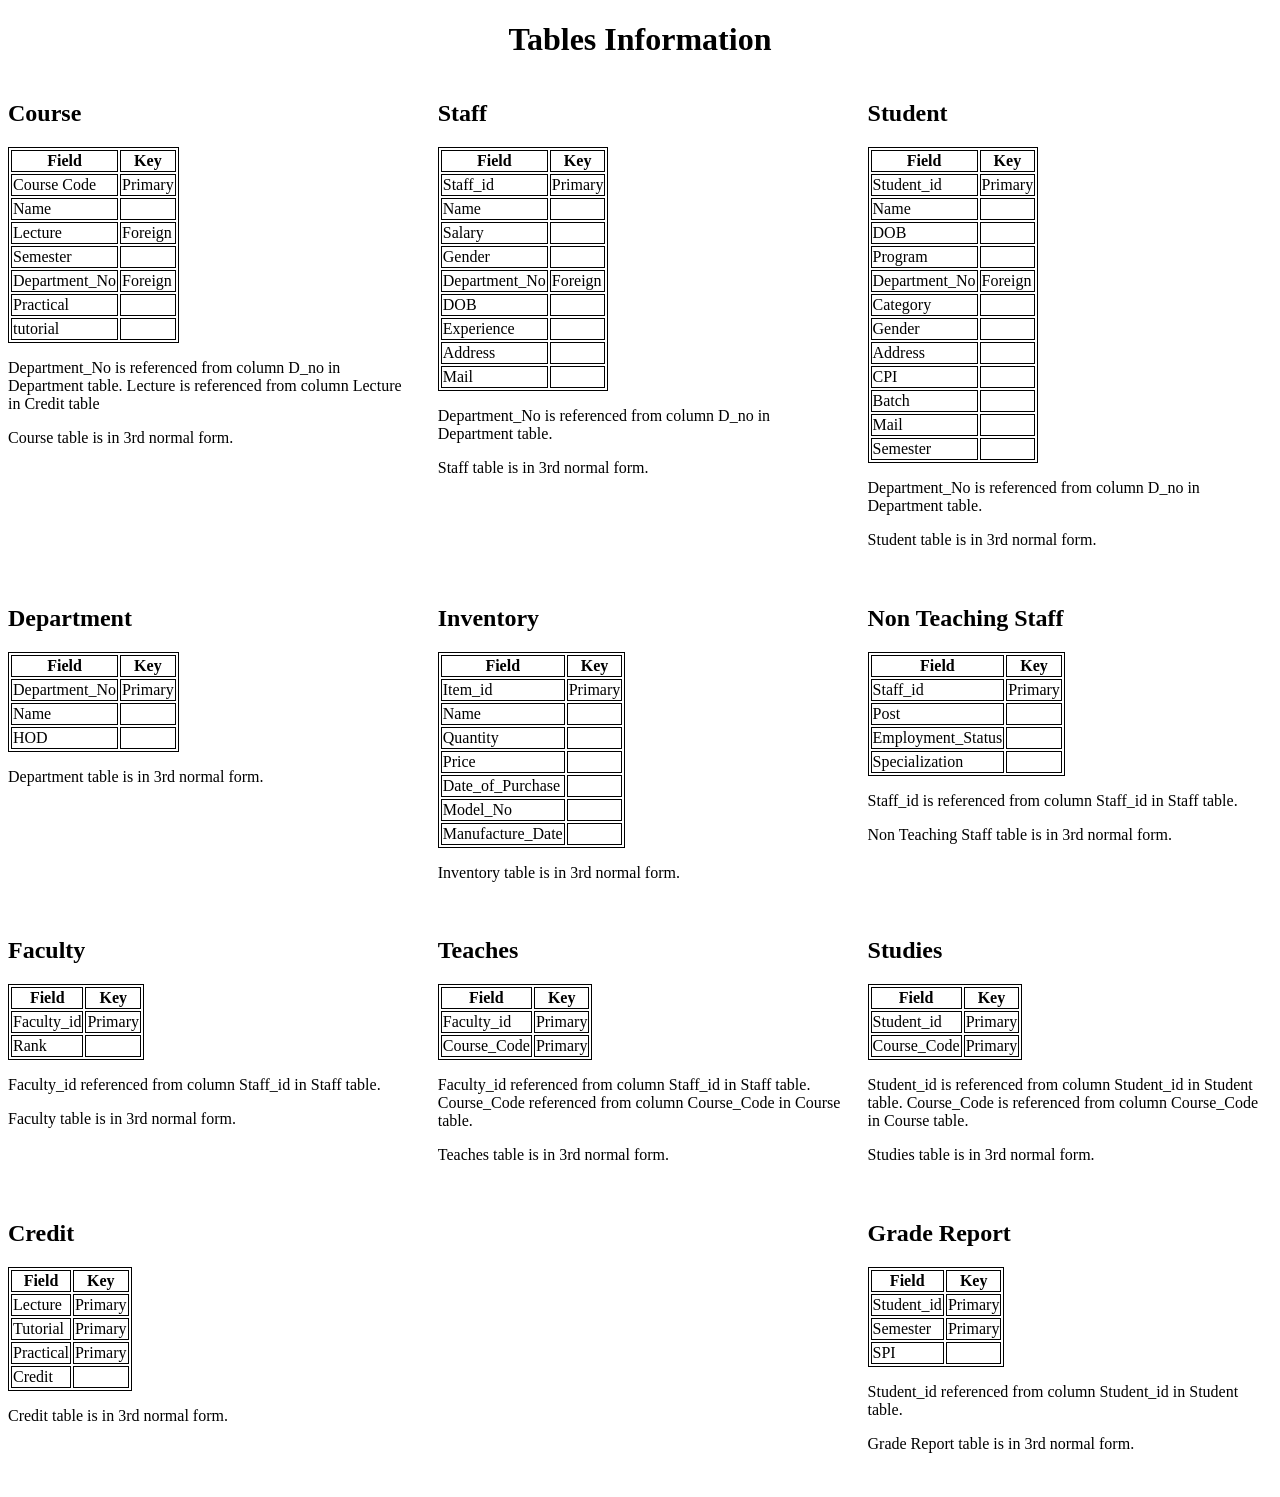
==== about.html @ eb39aaf7 "Add files via upload" ====
<!DOCTYPE html>
<html lang="en">
<head>
    <meta charset="UTF-8">
    <title>About</title>
    <link rel="stylesheet" href="./stylesheet.css">
</head>
<body>
    <h1 class="container">Tables Information</h1>


    <div class="container-col">
        <div class="inner-container-row">
            <div class="inner-container">
                <div class="col-md-7">
                    <h2 >Course</h2>
                    <table class="table table-striped table-bordered table-hover">
                        <tr>
                            <th>Field</th>
                            <th>Key</th>
                        </tr>
                        <tr>
                            <td> Course Code </td>
                            <td> Primary </td>
                        </tr>
                        <tr>
                            <td>Name</td>
                            <td></td>
                        </tr>
                        <tr>
                            <td>Lecture</td>
                            <td>Foreign</td>
                        </tr>
                        <tr>
                            <td>Semester</td>
                            <td></td>
                        </tr>
                        <tr>
                            <td>Department_No</td>
                            <td>Foreign</td>
                        </tr>
                        <tr>
                            <td>Practical</td>
                            <td></td>
                        </tr>
                        <tr>
                            <td>tutorial</td>
                            <td></td>
                        </tr>
                    </table>
                </div>
                <div class="col-md-5">
                    <p>Department_No is referenced from column D_no in Department table. Lecture is referenced from column Lecture in Credit table</p>
                    <p>Course table is in 3rd normal form.</p>
                </div>
            </div>
            <div class="inner-container">
                <div class="col-md-7">
                    <h2 >Staff</h2>
                    <table class="table table-striped table-bordered table-hover">
                        <tr>
                            <th>Field</th>
                            <th>Key</th>
                        </tr>
                        <tr>
                            <td> Staff_id </td>
                            <td> Primary </td>
                        </tr>
                        <tr>
                            <td>Name</td>
                            <td></td>
                        </tr>
                        <tr>
                            <td>Salary</td>
                            <td></td>
                        </tr>
                        <tr>
                            <td>Gender</td>
                            <td></td>
                        </tr>
                        <tr>
                            <td>Department_No</td>
                            <td>Foreign</td>
                        </tr>
                        <tr>
                            <td>DOB</td>
                            <td></td>
                        </tr>
                        <tr>
                            <td>Experience</td>
                            <td></td>
                        </tr>
                        <tr>
                            <td>Address</td>
                            <td></td>
                        </tr>
                        <tr>
                            <td>Mail</td>
                            <td></td>
                        </tr>
                    </table>
                </div>
                <div class="col-md-5">
                    <p>Department_No is referenced from column D_no in Department table.</p>
                    <p>Staff table is in 3rd normal form.</p>
                </div>
            </div>
            <div class="inner-container">
                <div class="col-md-7">
                    <h2 >Student</h2>
                    <table class="table table-striped table-bordered table-hover">
                        <tr>
                            <th>Field</th>
                            <th>Key</th>
                        </tr>
                        <tr>
                            <td> Student_id </td>
                            <td> Primary </td>
                        </tr>
                        <tr>
                            <td>Name</td>
                            <td></td>
                        </tr>
                        <tr>
                            <td>DOB</td>
                            <td></td>
                        </tr>
                        <tr>
                            <td>Program</td>
                            <td></td>
                        </tr>
                        <tr>
                            <td>Department_No</td>
                            <td>Foreign</td>
                        </tr>
                        <tr>
                            <td>Category</td>
                            <td></td>
                        </tr>
                        <tr>
                            <td>Gender</td>
                            <td></td>
                        </tr>
                        <tr>
                            <td>Address</td>
                            <td></td>
                        </tr>
                        <tr>
                            <td>CPI</td>
                            <td></td>
                        </tr>
                        <tr>
                            <td>Batch</td>
                            <td></td>
                        </tr>
                        <tr>
                            <td>Mail</td>
                            <td></td>
                        </tr>
                        <tr>
                            <td>Semester</td>
                            <td></td>
                        </tr>
                    </table>
                </div>
                <div class="col-md-5">
                    <p>Department_No is referenced from column D_no in Department table.</p>
                    <p>Student table is in 3rd normal form.</p>
                </div>
            </div>
        </div>
        <div class="inner-container-row">
            <div class="inner-container">
                <div class="col-md-7">
                    <h2 >Department</h2>
                    <table class="table table-striped table-bordered table-hover">
                        <tr>
                            <th>Field</th>
                            <th>Key</th>
                        </tr>
                        <tr>
                            <td> Department_No </td>
                            <td> Primary </td>
                        </tr>
                        <tr>
                            <td>Name</td>
                            <td></td>
                        </tr>
                        <tr>
                            <td>HOD</td>
                            <td></td>
                        </tr>
                    </table>
                </div>
                <div class="col-md-5">
                    <p>Department table is in 3rd normal form.</p>
                </div>
            </div>
            <div class="inner-container">
                <div class="col-md-7">
                        <h2 >Inventory</h2>
                    <table class="table table-striped table-bordered table-hover">
                        <tr>
                            <th>Field</th>
                            <th>Key</th>
                        </tr>
                        <tr>
                            <td>Item_id</td>
                            <td> Primary </td>
                        </tr>
                        <tr>
                            <td>Name</td>
                            <td></td>
                        </tr>
                        <tr>
                            <td>Quantity</td>
                            <td></td>
                        </tr>
                        <tr>
                            <td>Price</td>
                            <td></td>
                        </tr>
                        <tr>
                            <td>Date_of_Purchase</td>
                            <td></td>
                        </tr>
                        <tr>
                            <td>Model_No</td>
                            <td></td>
                        </tr>
                        <tr>
                            <td>Manufacture_Date</td>
                            <td></td>
                        </tr>
                    </table>
                </div>
                <div class="col-md-5">
                    <p>Inventory table is in 3rd normal form.</p>
                </div>
            </div>
            <div class="inner-container">
                <div class="col-md-7">
                    <h2 >Non Teaching Staff</h2>
                    <table class="table table-striped table-bordered table-hover">
                        <tr>
                            <th>Field</th>
                            <th>Key</th>
                        </tr>
                        <tr>
                            <td> Staff_id </td>
                            <td> Primary </td>
                        </tr>
                        <tr>
                            <td>Post</td>
                            <td></td>
                        </tr>
                        <tr>
                            <td>Employment_Status</td>
                            <td></td>
                        </tr>
                        <tr>
                            <td>Specialization</td>
                            <td></td>
                        </tr>
                    </table>
                </div>
                <div class="col-md-5">
                    <p>Staff_id is referenced from column Staff_id in Staff table.</p>
                    <p>Non Teaching Staff table is in 3rd normal form.</p>
                </div>
            </div>
        </div>
        <div class="inner-container-row">
            <div class="inner-container">
                <div class="col-md-7">
                    <h2 >Faculty</h2>
                    <table class="table table-striped table-bordered table-hover">
                        <tr>
                            <th>Field</th>
                            <th>Key</th>
                        </tr>
                        <tr>
                            <td> Faculty_id </td>
                            <td> Primary </td>
                        </tr>
                        <tr>
                            <td>Rank</td>
                            <td></td>
                        </tr>
                    </table>
                </div>
                <div class="col-md-5">
                    <p>Faculty_id referenced from column Staff_id in Staff table.</p>
                    <p>Faculty table is in 3rd normal form.</p>
                </div>
            </div>
            <div class="inner-container">
                <div class="col-md-7">
                    <h2 >Teaches</h2>
                    <table class="table table-striped table-bordered table-hover">
                        <tr>
                            <th>Field</th>
                            <th>Key</th>
                        </tr>
                        <tr>
                            <td>Faculty_id</td>
                            <td> Primary </td>
                        </tr>
                        <tr>
                            <td>Course_Code</td>
                            <td>Primary</td>
                        </tr>
                    </table>
                </div>
                <div class="col-md-5">
                    <p>Faculty_id referenced from column Staff_id in Staff table. Course_Code referenced from column Course_Code in Course table.</p>
                    <p>Teaches table is in 3rd normal form.</p>
                </div>
            </div>
            <div class="inner-container">
                <div class="col-md-7">
                    <h2 >Studies</h2>
                    <table class="table table-striped table-bordered table-hover">
                        <tr>
                            <th>Field</th>
                            <th>Key</th>
                        </tr>
                        <tr>
                            <td> Student_id </td>
                            <td> Primary </td>
                        </tr>
                        <tr>
                            <td>Course_Code</td>
                            <td>Primary</td>
                        </tr>
                    </table>
                </div>
                <div class="col-md-5">
                    <p>Student_id is referenced from column Student_id in Student table. Course_Code is referenced from column Course_Code in Course table.</p>
                    <p>Studies table is in 3rd normal form.</p>
                </div>
            </div>
        </div>
        <div class="inner-container-row">
            <div class="inner-container">
                <div class="col-md-7">
                    <h2 >Credit</h2>
                    <table class="table table-striped table-bordered table-hover">
                        <tr>
                            <th>Field</th>
                            <th>Key</th>
                        </tr>
                        <tr>
                            <td> Lecture </td>
                            <td> Primary </td>
                        </tr>
                        <tr>
                            <td>Tutorial</td>
                            <td>Primary</td>
                        </tr>
                        <tr>
                            <td>Practical</td>
                            <td>Primary</td>
                        </tr>
                        <tr>
                            <td>Credit</td>
                            <td></td>
                        </tr>
                    </table>
                </div>
                <div class="col-md-5">
                    <p>Credit table is in 3rd normal form.</p>
                </div>
            </div>
            <div class="inner-container">
                <div class="col-md-7">
                    <h2 >Grade Report</h2>
                    <table class="table table-striped table-bordered table-hover">
                        <tr>
                            <th>Field</th>
                            <th>Key</th>
                        </tr>
                        <tr>
                            <td>Student_id</td>
                            <td> Primary </td>
                        </tr>
                        <tr>
                            <td>Semester</td>
                            <td>Primary</td>
                        </tr>
                        <tr>
                            <td>SPI</td>
                            <td></td>
                        </tr>
                    </table>
                </div>
                <div class="col-md-5">
                    <p>Student_id referenced from column Student_id in Student table.</p>
                    <p>Grade Report table is in 3rd normal form.</p>
                </div>
            </div>
        </div>
    </div>

</body>
</html>
---- stylesheet.css ----
.container {
    display: flex;
    justify-content: center;
    flex-direction: column;
    align-items: center;
}

table, td, th{
    border: 1px solid;
}

.container-col {
    display: flex;
    flex-direction: column;
}

.inner-container-row {
    display: flex;
    padding-bottom: 10px;
    justify-content: space-between;
}

.inner-container {
    width: 32%;
    /*height: 300px;*/
    padding-bottom: 10px;
}



.container-table {
    display: flex;
    justify-content: space-between;
}

.container-row{
    width: 30%;
    height: 100px;
}

.container-col {
    display: flex;
    flex-direction: column;
}
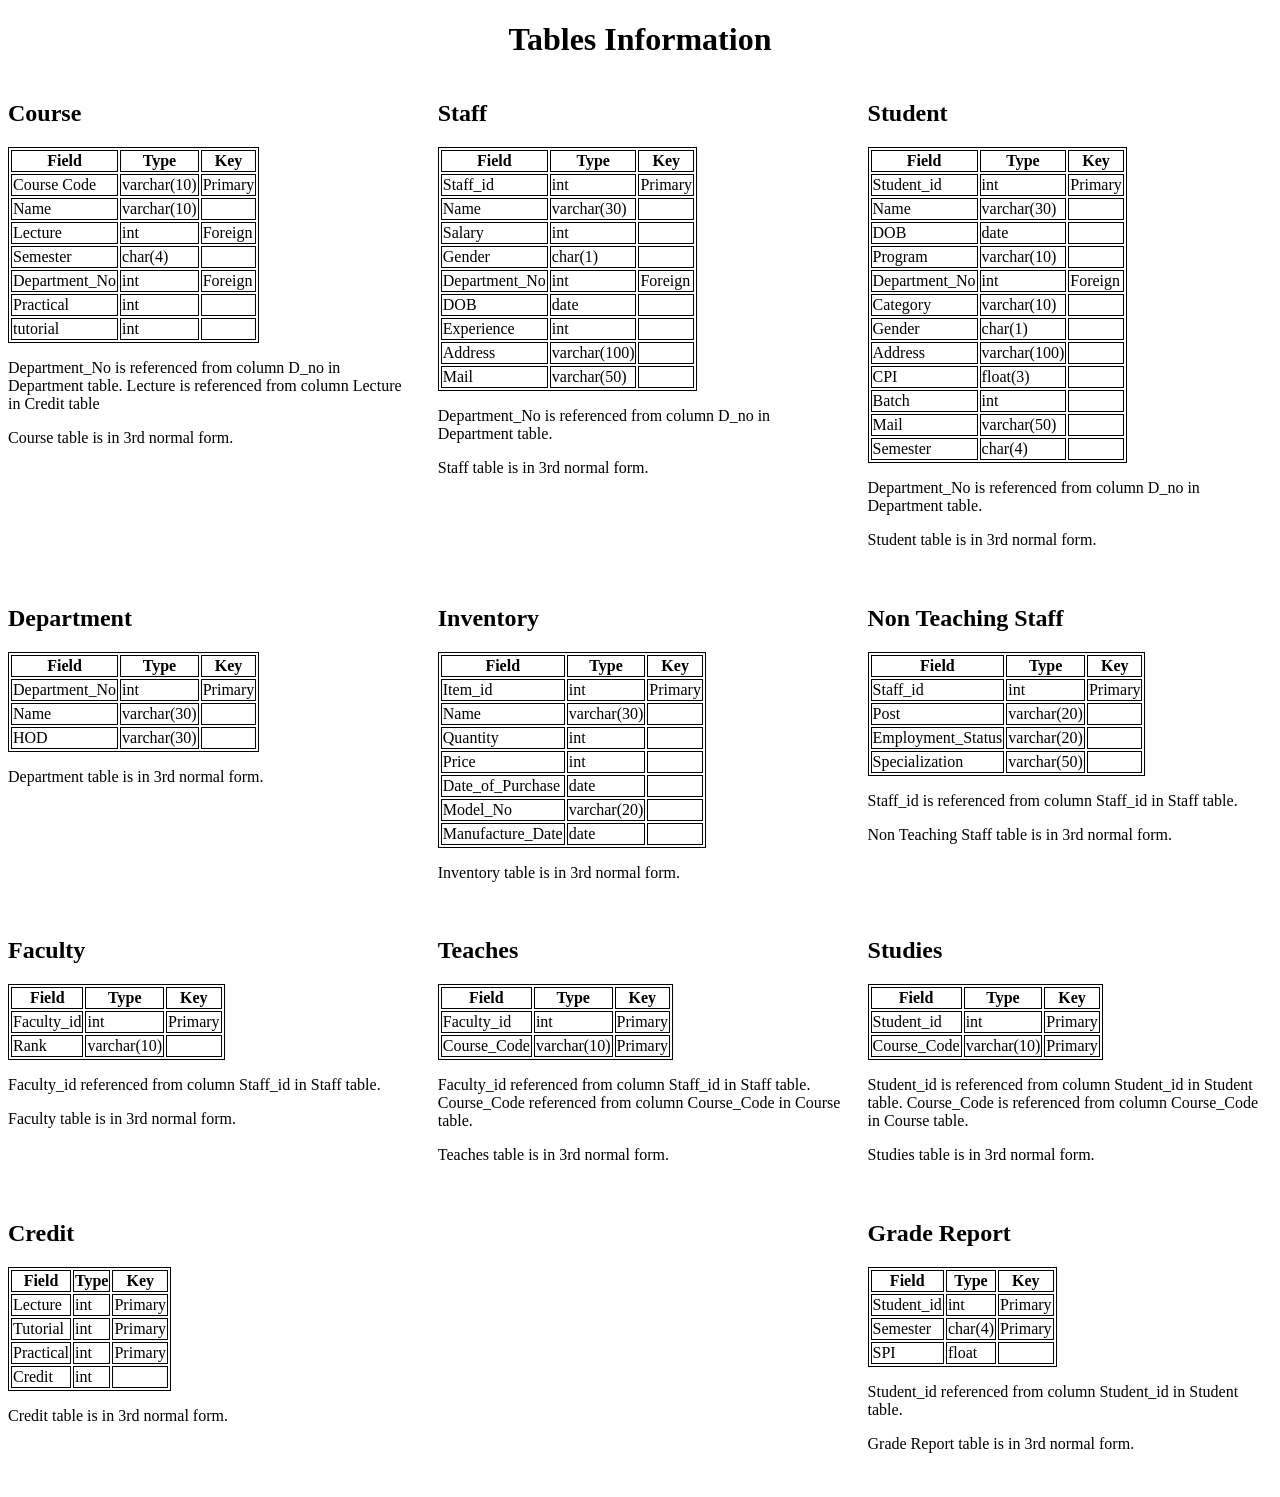
==== commit 156765fb: "Add files via upload" ====
--- a/about.html
+++ b/about.html
@@ -17,34 +17,42 @@
                     <table class="table table-striped table-bordered table-hover">
                         <tr>
                             <th>Field</th>
+                            <th>Type</th>
                             <th>Key</th>
                         </tr>
                         <tr>
                             <td> Course Code </td>
+                            <td>  varchar(10) </td>
                             <td> Primary </td>
                         </tr>
                         <tr>
                             <td>Name</td>
+                            <td>  varchar(10) </td>
                             <td></td>
                         </tr>
                         <tr>
                             <td>Lecture</td>
+                            <td>  int </td>
                             <td>Foreign</td>
                         </tr>
                         <tr>
                             <td>Semester</td>
+                            <td>  char(4) </td>
                             <td></td>
                         </tr>
                         <tr>
                             <td>Department_No</td>
+                            <td>  int </td>
                             <td>Foreign</td>
                         </tr>
                         <tr>
                             <td>Practical</td>
+                            <td>  int </td>
                             <td></td>
                         </tr>
                         <tr>
                             <td>tutorial</td>
+                            <td>  int </td>
                             <td></td>
                         </tr>
                     </table>
@@ -60,42 +68,52 @@
                     <table class="table table-striped table-bordered table-hover">
                         <tr>
                             <th>Field</th>
+                            <th>Type</th>
                             <th>Key</th>
                         </tr>
                         <tr>
                             <td> Staff_id </td>
+                            <td>  int </td>
                             <td> Primary </td>
                         </tr>
                         <tr>
                             <td>Name</td>
+                            <td>  varchar(30) </td>
                             <td></td>
                         </tr>
                         <tr>
                             <td>Salary</td>
+                            <td>  int </td>
                             <td></td>
                         </tr>
                         <tr>
                             <td>Gender</td>
+                            <td>  char(1) </td>
                             <td></td>
                         </tr>
                         <tr>
                             <td>Department_No</td>
+                            <td>  int </td>
                             <td>Foreign</td>
                         </tr>
                         <tr>
                             <td>DOB</td>
+                            <td>  date </td>
                             <td></td>
                         </tr>
                         <tr>
                             <td>Experience</td>
+                            <td>  int </td>
                             <td></td>
                         </tr>
                         <tr>
                             <td>Address</td>
+                            <td>  varchar(100) </td>
                             <td></td>
                         </tr>
                         <tr>
                             <td>Mail</td>
+                            <td>  varchar(50) </td>
                             <td></td>
                         </tr>
                     </table>
@@ -111,54 +129,67 @@
                     <table class="table table-striped table-bordered table-hover">
                         <tr>
                             <th>Field</th>
+                            <th>Type</th>
                             <th>Key</th>
                         </tr>
                         <tr>
                             <td> Student_id </td>
+                            <td>int</td>
                             <td> Primary </td>
                         </tr>
                         <tr>
                             <td>Name</td>
+                            <td>varchar(30)</td>
                             <td></td>
                         </tr>
                         <tr>
                             <td>DOB</td>
+                            <td>date</td>
                             <td></td>
                         </tr>
                         <tr>
                             <td>Program</td>
+                            <td>varchar(10)</td>
                             <td></td>
                         </tr>
                         <tr>
                             <td>Department_No</td>
+                            <td>int</td>
                             <td>Foreign</td>
                         </tr>
                         <tr>
                             <td>Category</td>
+                            <td>varchar(10)</td>
                             <td></td>
                         </tr>
                         <tr>
                             <td>Gender</td>
+                            <td>char(1)</td>
                             <td></td>
                         </tr>
                         <tr>
                             <td>Address</td>
+                            <td>varchar(100)</td>
                             <td></td>
                         </tr>
                         <tr>
                             <td>CPI</td>
+                            <td>float(3)</td>
                             <td></td>
                         </tr>
                         <tr>
                             <td>Batch</td>
+                            <td>int</td>
                             <td></td>
                         </tr>
                         <tr>
                             <td>Mail</td>
+                            <td>varchar(50)</td>
                             <td></td>
                         </tr>
                         <tr>
                             <td>Semester</td>
+                            <td>char(4)</td>
                             <td></td>
                         </tr>
                     </table>
@@ -176,18 +207,22 @@
                     <table class="table table-striped table-bordered table-hover">
                         <tr>
                             <th>Field</th>
+                            <th>Type</th>
                             <th>Key</th>
                         </tr>
                         <tr>
                             <td> Department_No </td>
+                            <td>int</td>
                             <td> Primary </td>
                         </tr>
                         <tr>
                             <td>Name</td>
+                            <td>varchar(30)</td>
                             <td></td>
                         </tr>
                         <tr>
                             <td>HOD</td>
+                            <td>varchar(30)</td>
                             <td></td>
                         </tr>
                     </table>
@@ -202,34 +237,42 @@
                     <table class="table table-striped table-bordered table-hover">
                         <tr>
                             <th>Field</th>
+                            <th>Type</th>
                             <th>Key</th>
                         </tr>
                         <tr>
                             <td>Item_id</td>
+                            <td>int</td>
                             <td> Primary </td>
                         </tr>
                         <tr>
                             <td>Name</td>
+                            <td>varchar(30)</td>
                             <td></td>
                         </tr>
                         <tr>
                             <td>Quantity</td>
+                            <td>int</td>
                             <td></td>
                         </tr>
                         <tr>
                             <td>Price</td>
+                            <td>int</td>
                             <td></td>
                         </tr>
                         <tr>
                             <td>Date_of_Purchase</td>
+                            <td>date</td>
                             <td></td>
                         </tr>
                         <tr>
                             <td>Model_No</td>
+                            <td>varchar(20)</td>
                             <td></td>
                         </tr>
                         <tr>
                             <td>Manufacture_Date</td>
+                            <td>date</td>
                             <td></td>
                         </tr>
                     </table>
@@ -244,22 +287,27 @@
                     <table class="table table-striped table-bordered table-hover">
                         <tr>
                             <th>Field</th>
+                            <th>Type</th>
                             <th>Key</th>
                         </tr>
                         <tr>
                             <td> Staff_id </td>
+                            <td>int</td>
                             <td> Primary </td>
                         </tr>
                         <tr>
                             <td>Post</td>
+                            <td>varchar(20)</td>
                             <td></td>
                         </tr>
                         <tr>
                             <td>Employment_Status</td>
+                            <td>varchar(20)</td>
                             <td></td>
                         </tr>
                         <tr>
                             <td>Specialization</td>
+                            <td>varchar(50)</td>
                             <td></td>
                         </tr>
                     </table>
@@ -277,14 +325,17 @@
                     <table class="table table-striped table-bordered table-hover">
                         <tr>
                             <th>Field</th>
+                            <th>Type</th>
                             <th>Key</th>
                         </tr>
                         <tr>
                             <td> Faculty_id </td>
+                            <td>int</td>
                             <td> Primary </td>
                         </tr>
                         <tr>
                             <td>Rank</td>
+                            <td>varchar(10)</td>
                             <td></td>
                         </tr>
                     </table>
@@ -300,14 +351,17 @@
                     <table class="table table-striped table-bordered table-hover">
                         <tr>
                             <th>Field</th>
+                            <th>Type</th>
                             <th>Key</th>
                         </tr>
                         <tr>
                             <td>Faculty_id</td>
+                            <td>int</td>
                             <td> Primary </td>
                         </tr>
                         <tr>
                             <td>Course_Code</td>
+                            <td>varchar(10)</td>
                             <td>Primary</td>
                         </tr>
                     </table>
@@ -323,14 +377,17 @@
                     <table class="table table-striped table-bordered table-hover">
                         <tr>
                             <th>Field</th>
+                            <th>Type</th>
                             <th>Key</th>
                         </tr>
                         <tr>
                             <td> Student_id </td>
+                            <td>int</td>
                             <td> Primary </td>
                         </tr>
                         <tr>
                             <td>Course_Code</td>
+                            <td>varchar(10)</td>
                             <td>Primary</td>
                         </tr>
                     </table>
@@ -348,22 +405,27 @@
                     <table class="table table-striped table-bordered table-hover">
                         <tr>
                             <th>Field</th>
+                            <th>Type</th>
                             <th>Key</th>
                         </tr>
                         <tr>
                             <td> Lecture </td>
+                            <td>int</td>
                             <td> Primary </td>
                         </tr>
                         <tr>
                             <td>Tutorial</td>
+                            <td>int</td>
                             <td>Primary</td>
                         </tr>
                         <tr>
                             <td>Practical</td>
+                            <td>int</td>
                             <td>Primary</td>
                         </tr>
                         <tr>
                             <td>Credit</td>
+                            <td>int</td>
                             <td></td>
                         </tr>
                     </table>
@@ -374,22 +436,26 @@
             </div>
             <div class="inner-container">
                 <div class="col-md-7">
-                    <h2 >Grade Report</h2>
-                    <table class="table table-striped table-bordered table-hover">
-                        <tr>
-                            <th>Field</th>
+                    <h2>Grade Report</h2>
+                    <table class="table table-striped table-bordered table-hover">
+                        <tr>
+                            <th>Field</th>
+                            <th>Type</th>
                             <th>Key</th>
                         </tr>
                         <tr>
                             <td>Student_id</td>
+                            <td>int</td>
                             <td> Primary </td>
                         </tr>
                         <tr>
                             <td>Semester</td>
+                            <td>char(4)</td>
                             <td>Primary</td>
                         </tr>
                         <tr>
                             <td>SPI</td>
+                            <td>float</td>
                             <td></td>
                         </tr>
                     </table>
